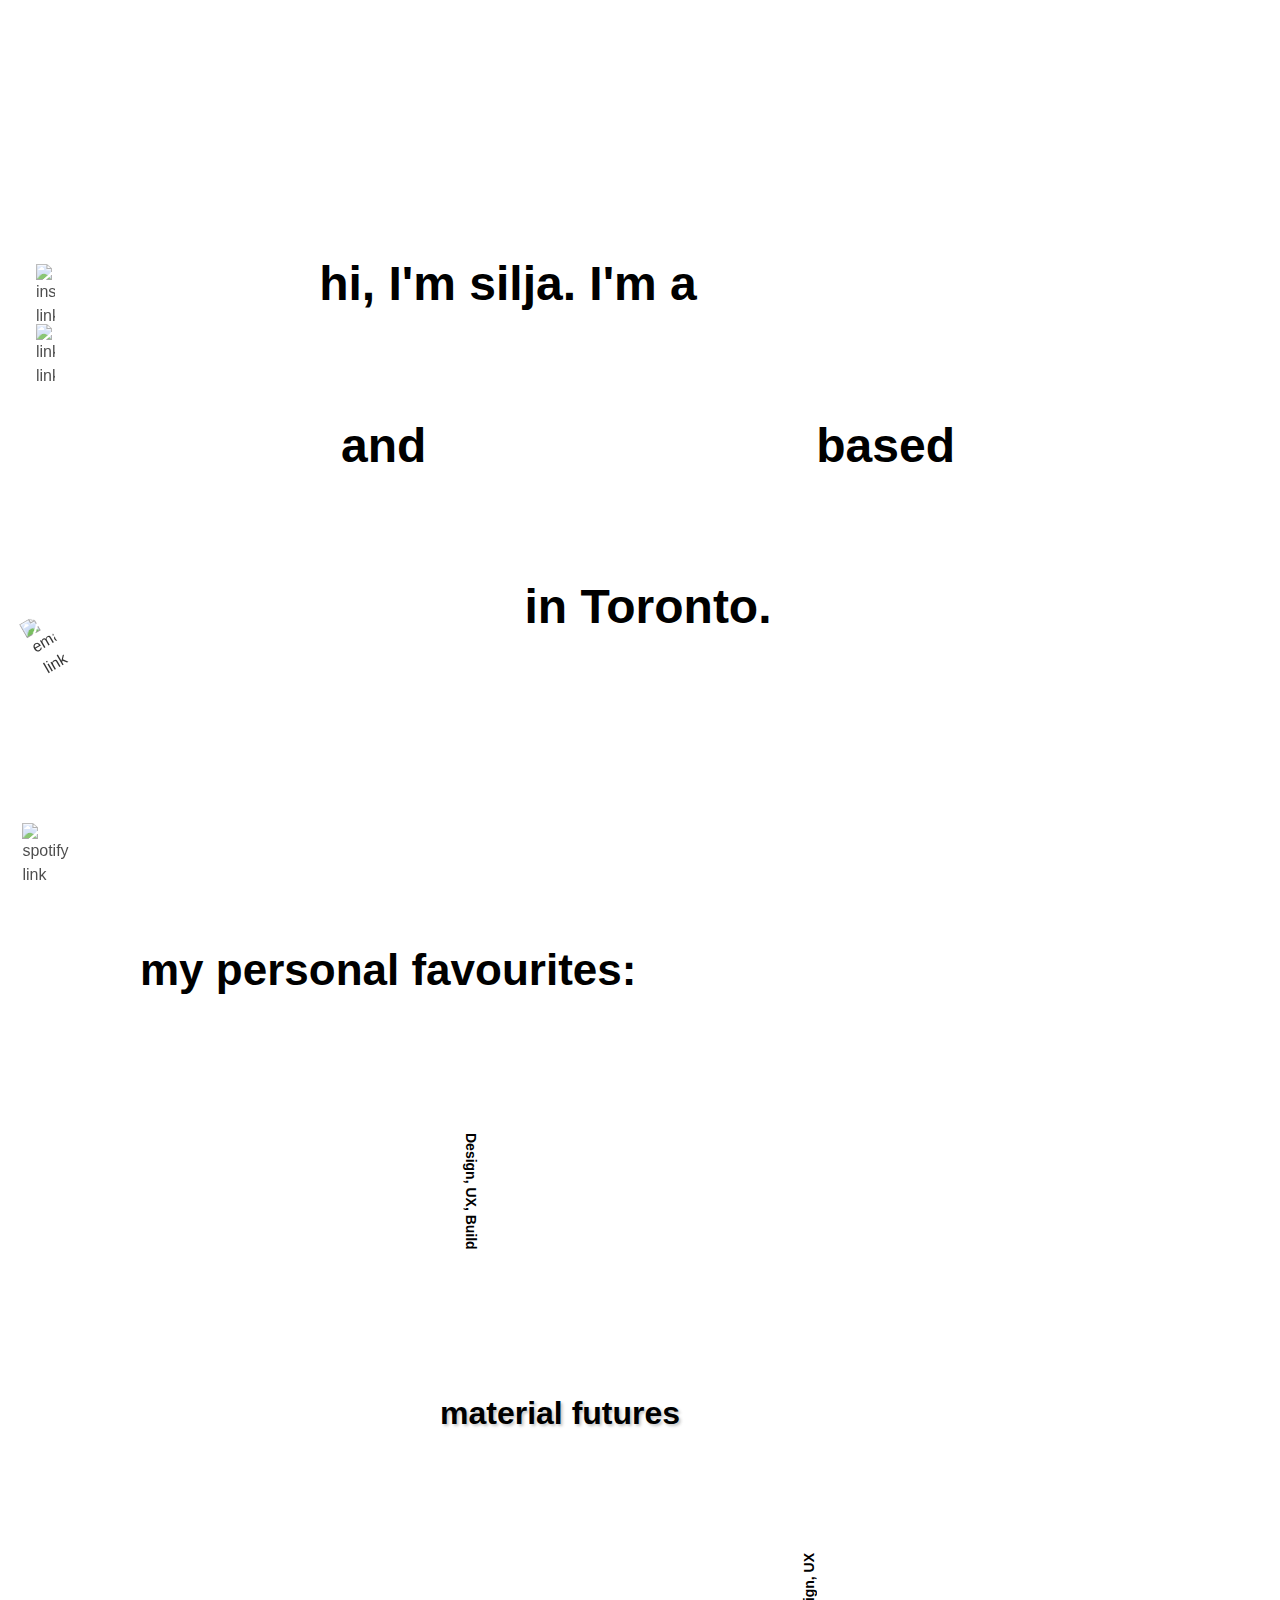
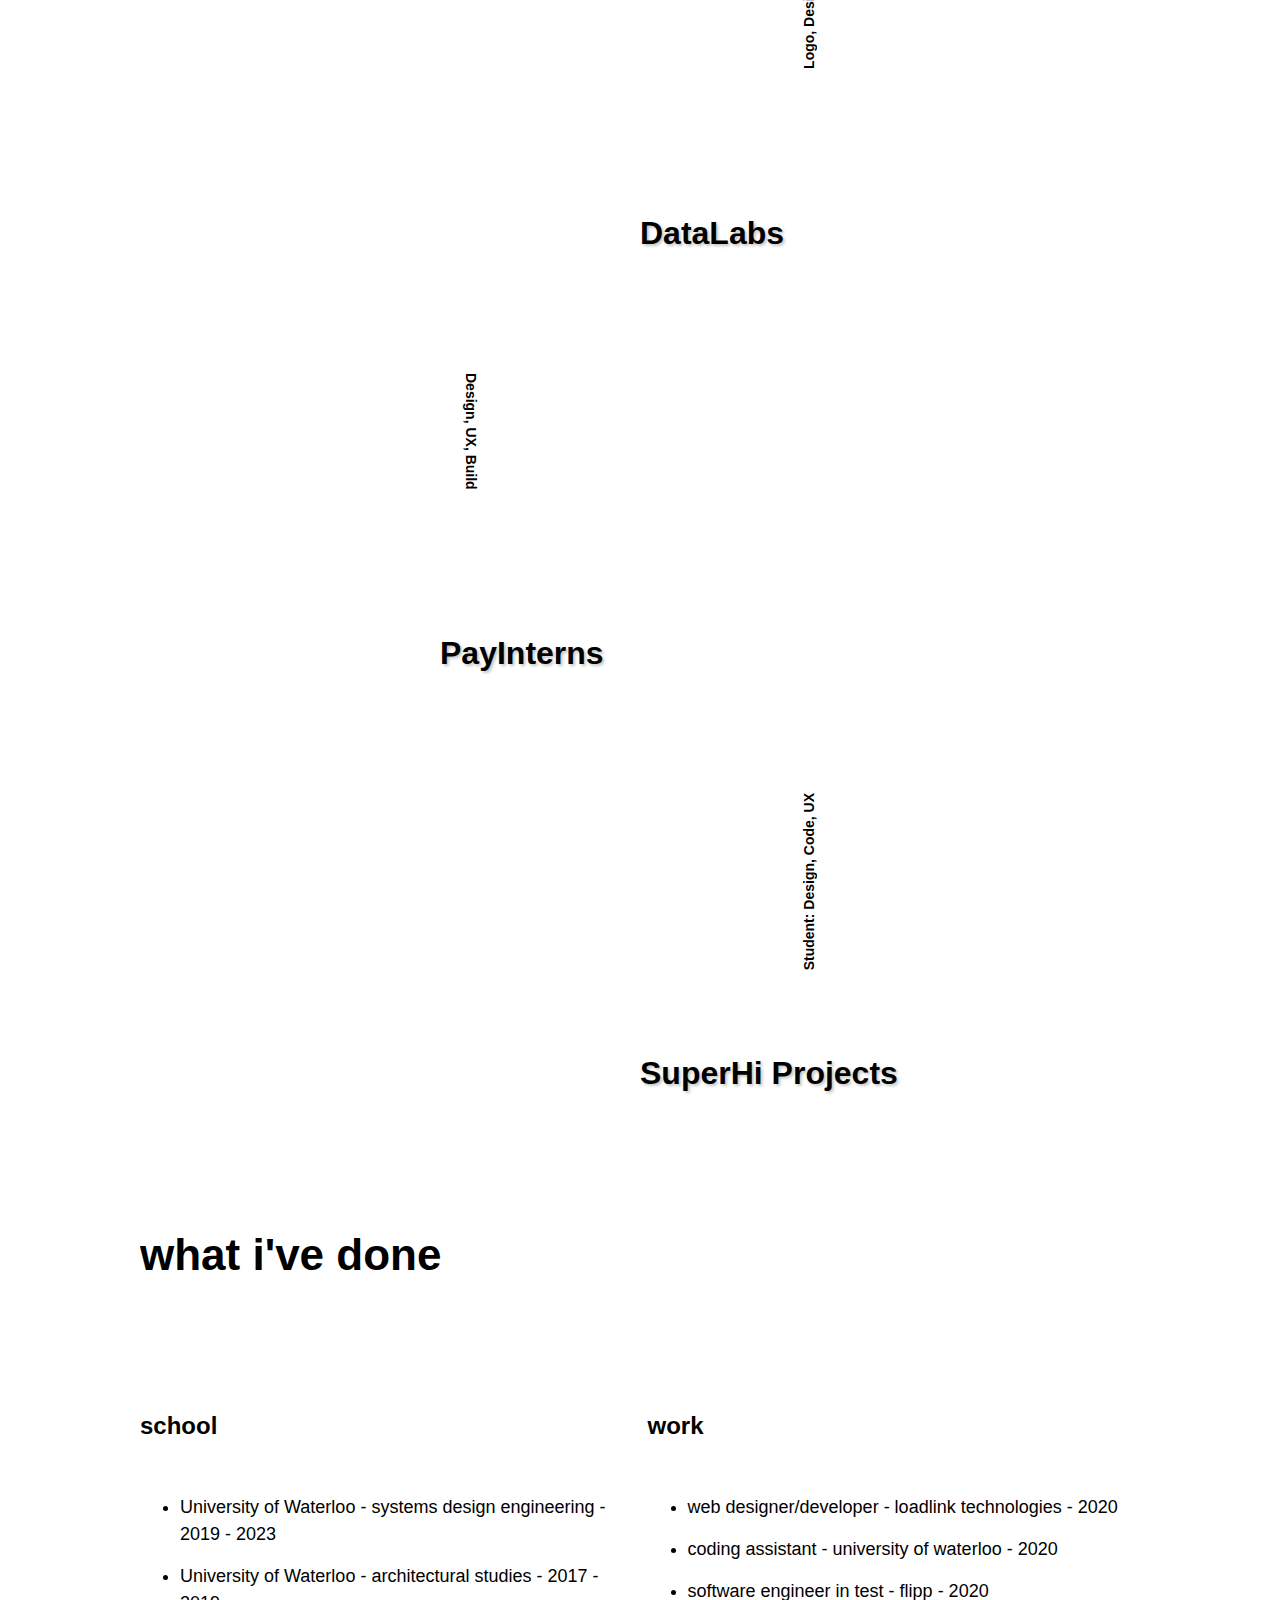
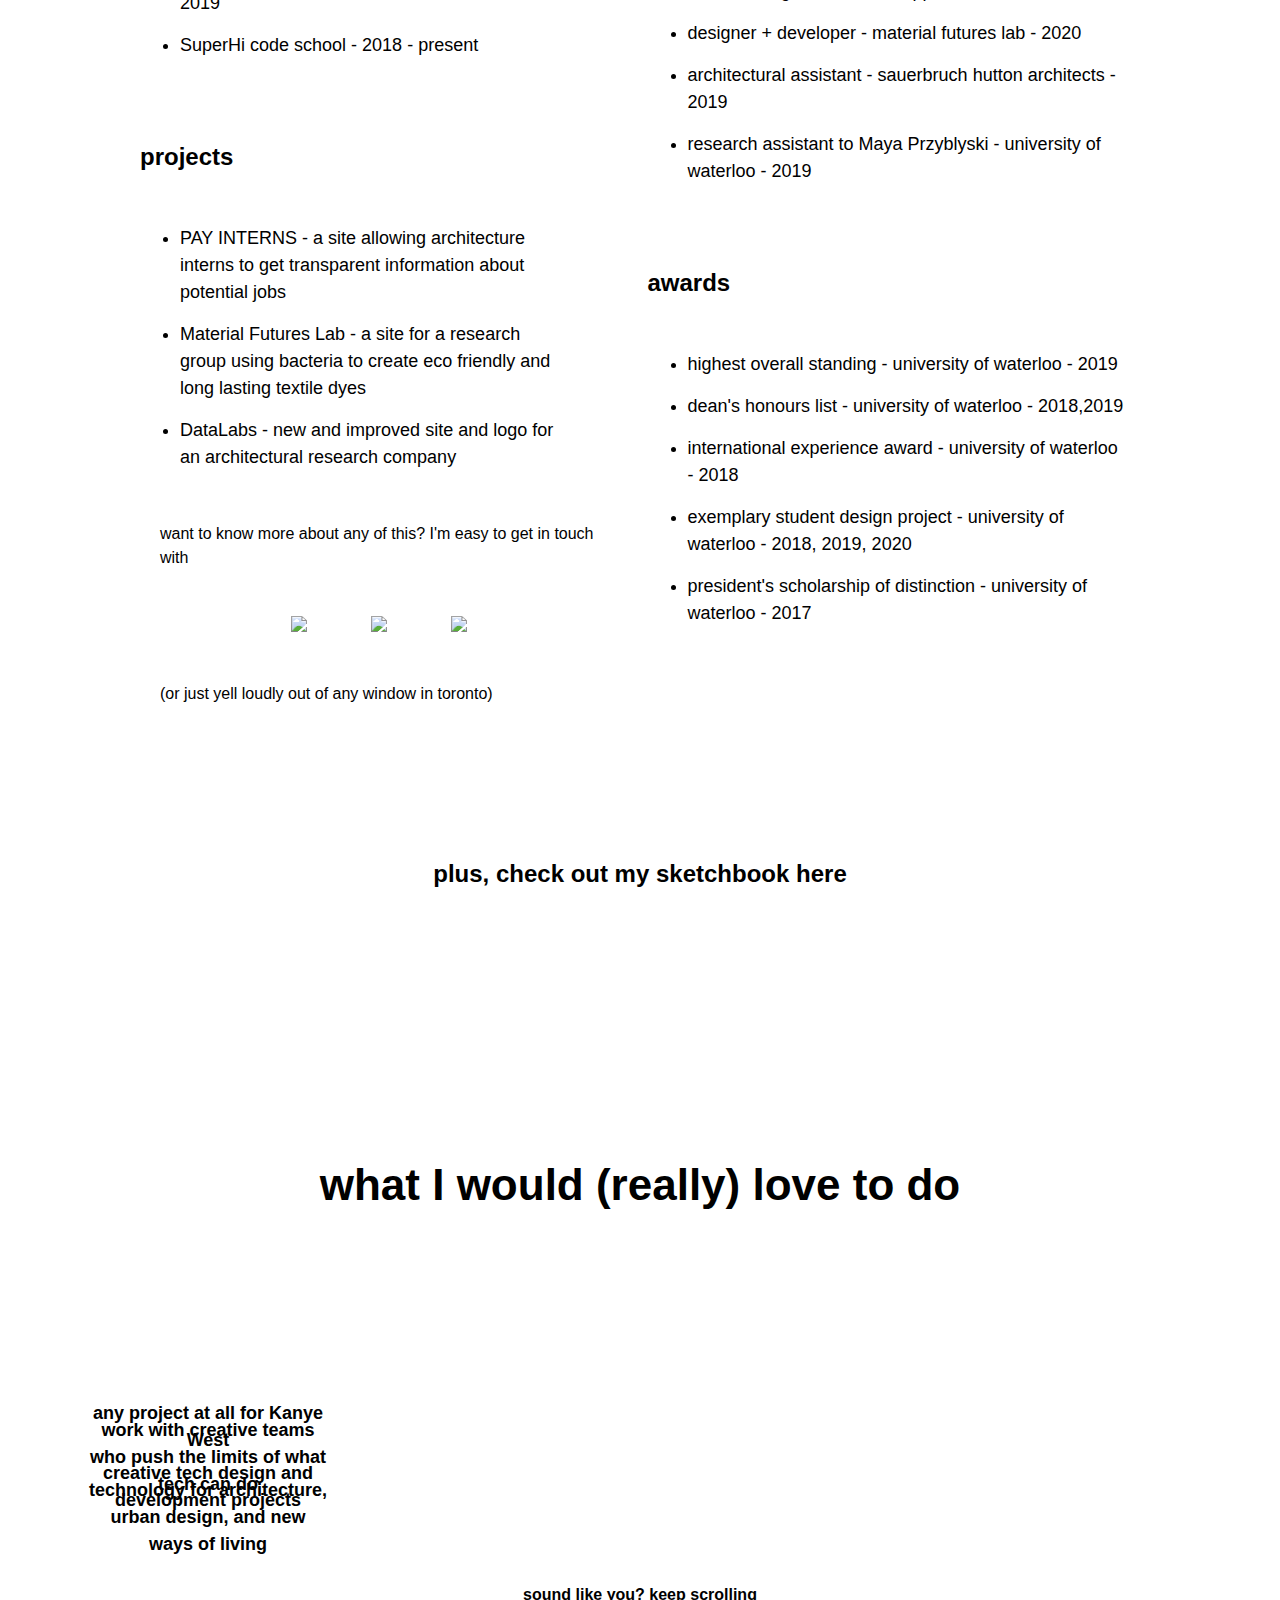
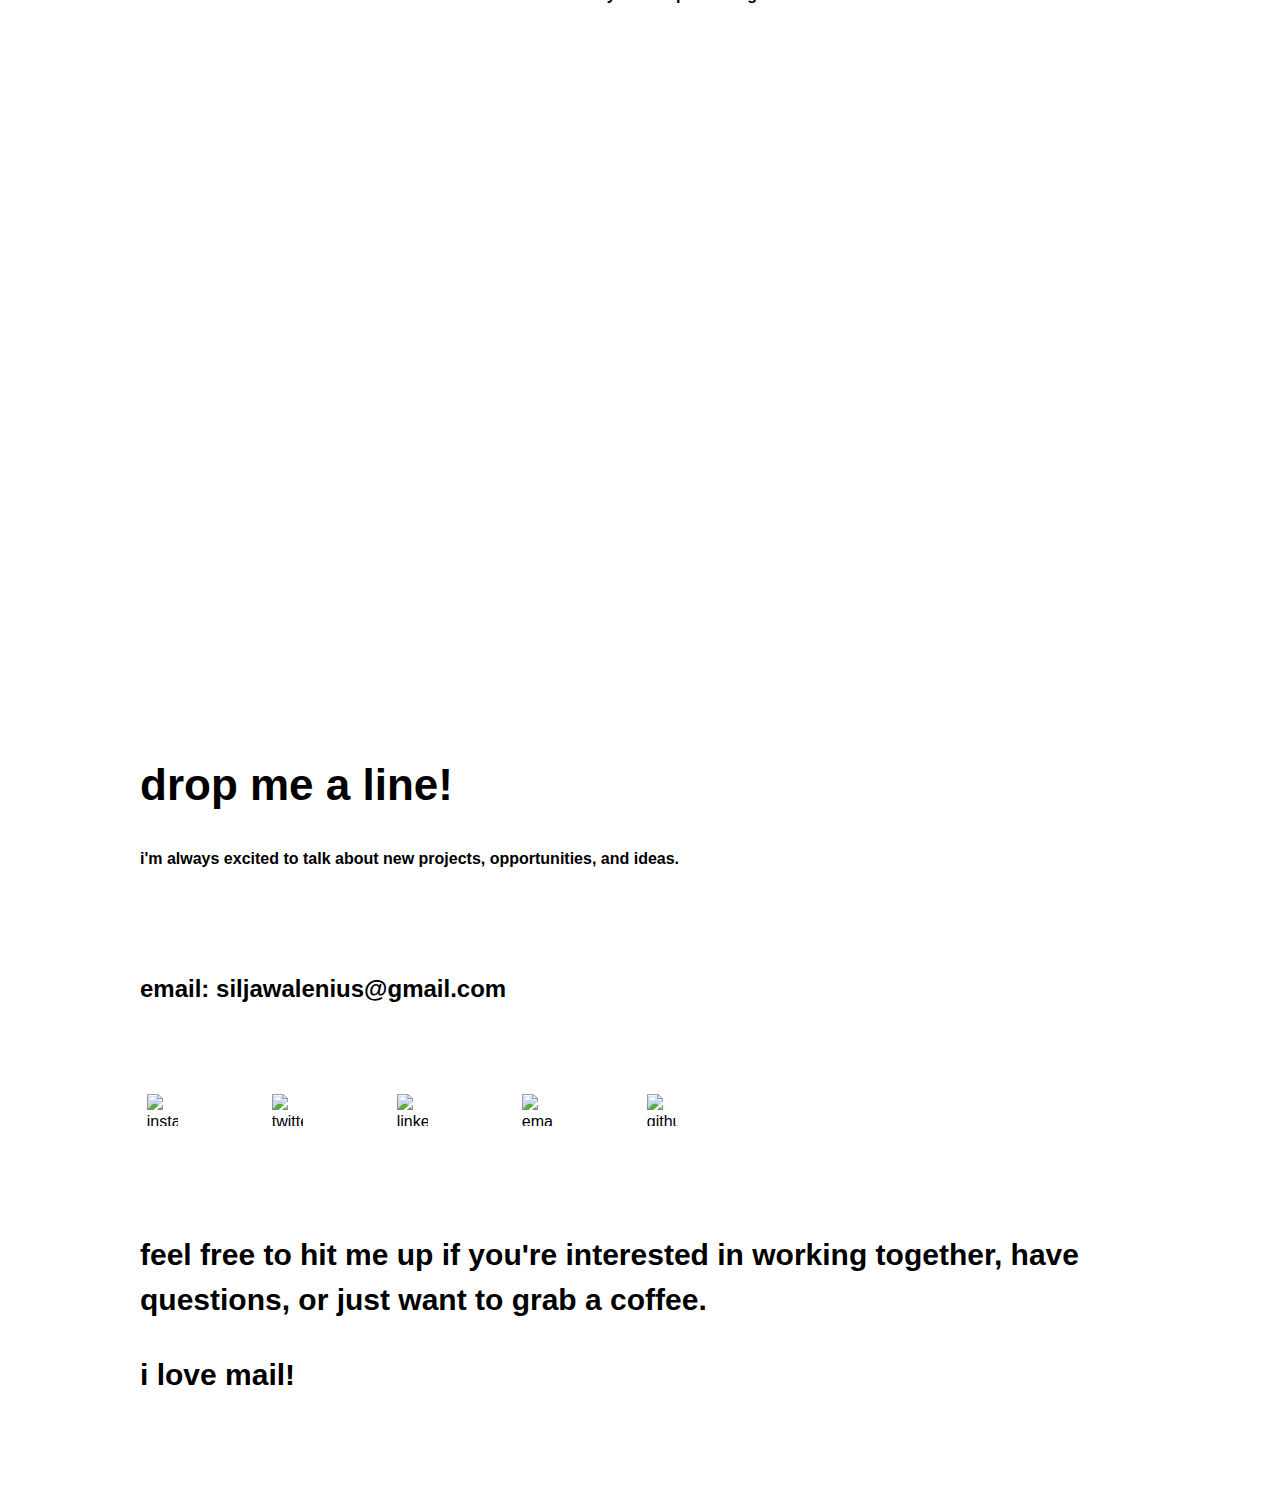
==== index.html @ 7057036c "Merge pull request #20 from siljawalenius/develop" ====
<!doctype html >
<html lang = "en">
	<head>
		<meta charset="utf-8">
		<meta name="generator" content="SuperHi">
		<meta http-equiv="X-UA-Compatible" content="IE=edge">
		<meta name="viewport" content="width=device-width, initial-scale=1">
		<title>Silja Walenius</title>
		<meta name="description" content="I'm a designer and coder based in Toronto. Come check out my work!">

		<link rel="shortcut icon" type="image/png" href="png/favicongreen48.png"/>
		<link rel="apple-touch-icon" type="image/png" href="png/favicon180.png">
		<link rel="manifest" href="/manifest.json">

		<meta property="og:title" content="Silja Walenius">
		<meta property="og:type" content="website">
		<meta property="og:description" content="I'm a designer and coder based in Toronto. Come check out my work!">
		<meta property="og:image" content="png/hiitsme.jpg">
		<meta property="og:url" content="http://www.siljawalenius.com">
		<meta property="og:image:type" content="image/png">
		<meta property="og:image:width" content="1920">
		<meta property="og:image:height" content="1008">
		
		<meta name="twitter:card" content="summary_large_image">
		<meta name="twitter:site" content="@siljaaaaaa">
		<meta name="twitter:title" content="Silja Walenius">
		<meta name="twitter:description" content = "Check it out ^^^">
		<meta name="twitter:creator" content= "@siljaaaaaa">
		<meta name="twitter:image"content="png/hiitsme.jpg">

		<link rel="stylesheet" href="/_base.css">
		<link rel="stylesheet" href="/style.css">
		<link rel="stylesheet" href="/variables.css">
	</head>
	<body class = "index" data-barba = "wrapper">
		<div class = "media-overlay">
			<span>Mobile view in progress! Check out the site on desktop instead :)</span>
		</div>

		
	<main data-barba = "container" data-barba-namespace="index">
		<div class = "sidebar">

	
			<a class = "linkedin icon" href = "https://www.linkedin.com/in/siljawalenius/" target = "_blank" rel="noopener">
				<div class = "img-bg">
					<img src = "glyphs/linkedin-w-2.png" alt = "linkedin link">
				</div>
			</a>
	
			<a class = "insta icon" href = "https://www.instagram.com/silcodes/" target = "_blank" rel="noopener">
				<div class = "img-bg">
					<img src = "glyphs/insta-white.png" alt = "instagram link">
				</div>
			</a>
	
			<div class = "mailbar">
				<span class = "line"></span>
				<a class = "mail icon" href = "mailto:siljawalenius@gmail.com" target = "_blank" rel="noopener">
					<div class = "img-bg">
						<img src = "glyphs/mail-icon.png" alt = "email link">
					</div>
				</a>
			</div>
	
			<a class = "record icon" href = "https://open.spotify.com/playlist/3n6B5YKFtW6vyWSDkZMgf0?si=fSyFN45PQ6y7Knq7kcDwwQ" target = "_blank" rel="noopener">
				<div class = "img-bg">
					<img src = "glyphs/record.png" alt = "spotify link">
				</div>
			</a>
	
		</div>

		
	
	<section class = "hero">
	
		<div class = "svg wave-small name-wave">
			<svg class = "wave wave-name">
				<path d = "" class = "small-wave"></path>
			</svg>
		</div>
	
		<span class = "pronounce">
			<p>you pronounce it like celia</p>
		</span>
	
		<div class = "hero-sentence">
			<div class = "line1 line">
				<h1 class = "herotext">hi, I'm <span class = "name">silja.</span> I'm a </h1> 
				<div class = "tag-arrow">
	
					<div class = "arrow uparrow short">
						<img class = "up arrow" src = "svg/uparrowpink.svg" alt = ""></img>
					</div>
	
					 <div class = "slot shortslot">
						<span class = "words shortword"></span>
					</div>
	
					<div class = "arrow downarrow short">
						<img class = "up arrow" src = "svg/uparrowpink.svg" alt = ""></img>
					</div>
	
				</div>
				<h1 class = "herotext mobile-only">and</h1>
			</div>
		
			<div class = "line2 line">
				<h1 class = "herotext desktop-only">and </h1> 
	
				<div class = "tag-arrow">
	
					<div class = "arrow uparrow long">
						<img class = "up arrow" src = "svg/uparrowyellow.svg" alt = ""></img>
					</div>
	
					<div class = "slot longslot">
						<span class = "words longword"></span>
					</div> 
	
					<div class = "arrow downarrow long">
						<img class = "up arrow" src = "svg/uparrowyellow.svg" alt = ""></img>
					</div>
	
				</div>
	
				<h1 class = "herotext desktop-only">based</h1>
			</div>
		
			<div class = "line3 line">

				<h1 class = "herotext"><span class= "mobile-only">based</span> in Toronto.</h1>
			</div>
	
		</div>
	
	</section>
	
	
	
			<div class = "container">
	
		
				<section class = "projects">
					<div class = "section-divider">
						<h1 class = "section-title">my personal favourites:</h1>
					</div>
	
	
					<div class = "project-container mflabs card-l">
						<div class = "tile-container">
							<div class = "tile-info">
								<a href = "materialfutures.html" class = "left pink" title = "material futures">
									<div class = "tile"></div>
								</a>
									<div class = "info rotate">Design, UX, Build</div>
							</div>
							
						</div>
						<div class = "project-title" data-parallax = "0.08">material futures</div>
					</div>
	
					<div class = "project-container datalabs card-r">
							<div class = "tile-container">
								<div class = "tile-info">
									<div class = "info rotate">Logo, Design, UX</div>
									<a href = "datalabs.html" class = "right yellow" title = "datalabs">
										<div class = "tile"></div>
									</a>
								</div>
							
							</div>
							<div class = "project-title" data-parallax = "0.1">DataLabs</div>
					</div>
	
					<div class = "project-container pay-interns card-l">
						<div class = "tile-container">
							<div class = "tile-info">
								<a href = "payinterns.html" class = "left green" title = "pay interns">
									<div class = "tile"></div>
								</a>
								<div class = "info rotate">Design, UX, Build</div>
							</div>
							
						</div>
						<div class = "project-title"data-parallax = "0.08">PayInterns</div>
					</div>
	
					<div class = "project-container superhi card-r">
						<div class = "tile-container">
							<div class = "tile-info">
								<div class = "info rotate">Student<span class = "mobile-invisible">: Design, Code, UX</span></div>
								<a href = "superhi.html" class = "right blue" title = "superhi">
									<div class = "tile"></div>
								</a>
							</div>
							
						</div>
						<div class = "project-title" data-parallax = "0.1">SuperHi Projects</div>
				</div>

				</section>
	
	
	
				<section class = "cv">
					<div class = "section-divider">
						<h1 class = "section-title">what i've done</h1>
						<div class = "svg">
							<svg class = "wave wave-cv">
								<path d = "" class = "big-wave"></path>
							</svg>
						</div>
					</div>
					
	
	
					<div class = "columns">
						<div class = "column">
							<div class = "cv-title">
								<h2>school</h2>
								<div class = "cv-line"></div>
							</div>
							<ul>
								<li>University of Waterloo - systems design engineering - 2019 - 2023</li>
								<li>University of Waterloo - architectural studies - 2017 - 2019</li>
								<li>SuperHi code school - 2018 - present</li>
							</ul>
							<div class = "cv-title projects">
								<h2>projects</h2>
								<div class = "cv-line"></div>
							</div>
							<ul class = "project-list">
								<li>PAY INTERNS - a site allowing architecture interns to get transparent information about potential jobs</li>
								<li>Material Futures Lab - a site for a research group using bacteria to create eco friendly and long lasting textile dyes</li>
								<li>DataLabs - new and improved site and logo for an architectural research company </li>
							</ul>
							<div class = "contact-text desktop-only">
								<p>want to know more about any of this? I'm easy to get in touch with</p>
								<div class = "cv-socials">
									<a class = "cv-social-icon" href = "mailto:siljawalenius@gmail.com">
										<img class = "socials-img" src = "glyphs/mail-icon.png" alt = "email link">
									</a>
									<a class = "cv-social-icon" href = "https://www.linkedin.com/in/siljawalenius/">
										<img class = "socials-img" src = "glyphs/linkedin-w-2.png" alt = "linkedin link">
									</a>
									<a class = "cv-social-icon" href = "https://www.instagram.com/siljawalenius/?hl=en">
										<img class = "socials-img" src = "glyphs/insta-white.png" alt = "instagram link">
									</a>
								</div>
								<p>(or just yell loudly out of any window in toronto) </p>
							</div>
						</div>
	
	
						<div class = "column">
							<div class = "cv-title">
								<h2>work</h2>
								<div class = "cv-line"></div>
							</div>
							<ul>
								<li>web designer/developer - loadlink technologies - 2020</li>
								<li>coding assistant - university of waterloo - 2020</li>
								<li>software engineer in test - flipp - 2020</li>
								<li>designer + developer - material futures lab - 2020</li>
								<li>architectural assistant - sauerbruch hutton architects - 2019</li>
								<li>research assistant to Maya Przyblyski - university of waterloo - 2019</li>
							</ul>
							<div class = "cv-title">
								<h2>awards</h2>
								<div class = "cv-line"></div>
							</div>
							<ul>
								<li>highest overall standing - university of waterloo - 2019</li>
								<li>dean's honours list - university of waterloo - 2018,2019</li>
								<li>international experience award - university of waterloo - 2018</li>
								<li>exemplary student design project - university of waterloo - 2018, 2019, 2020</li>
								<li>president's scholarship of distinction - university of waterloo - 2017 </li>
							</ul>
		
						</div>

						<div class = "contact-text mobile-only">
							<p>want to know more about any of this? I'm easy to get in touch with</p>
							<div class = "cv-socials">
								<a class = "cv-social-icon" href = "mailto:siljawalenius@gmail.com">
									<img class = "socials-img" src = "glyphs/mail-icon.png" alt = "email link">
								</a>
								<a class = "cv-social-icon" href = "https://www.linkedin.com/in/siljawalenius/">
									<img class = "socials-img" src = "glyphs/linkedin-w-2.png" alt = "linkedin link">
								</a>
								<a class = "cv-social-icon" href = "https://www.instagram.com/siljawalenius/?hl=en">
									<img class = "socials-img" src = "glyphs/insta-white.png" alt = "instagram link">
								</a>
							</div>
							<p>(or just yell loudly out of any window in toronto) </p>
						</div>
	
					</div>
	
					<a href = "sketchbook.html" class = "yellow">
						<div class = "sketchbook-button">
							<h2><span class ="mobile-invisible">plus, </span>check out my sketchbook<span class = "mobile-invisible"> here</span></h2>
						</div>
					</a>
				</section>
	
			</div>
	
				<section class = "cards">
	
					<div class = "section-divider">
						<h1 class = "section-title">what I would (really) love to do</h1>
					</div>
	
					<div class = "card-container">
	
						<div class = " goal-card card-1 draggable" >
							<span>any project at all for Kanye West</span>
						</div>
						<div class = " goal-card card-2 draggable">
							<span> work with creative teams who push the limits of what tech can do</span>
						</div>
						<div class = "goal-card card-3 draggable">
							<span>
								creative tech design and development projects
							</span>
	
						</div>
						<div class = "goal-card card-4 draggable">
							<span>technology for architecture, urban design, and new ways of living</span>
	
						</div>
	
						<div class = "under-text">
							<p>sound like you? keep scrolling</p>
						</div>
	
					</div>
	
				</section>
	
			
	
	
			<section class = "contact">
	
				<div class = "container">
					<div class = "svg svg-contact">
						<svg class = "wave wave-contact">
							<path d = "" class = "big-wave"></path>
						</svg>
					</div>
	
					<div class = "contact-main">
						<h1 class = "big">drop me a line!</h1>
						<p>i'm always excited to talk about new projects, opportunities, and ideas.</p>
					</div>
					<h2 class = "email-link">email: <a href="mailto:siljawalenius@gmail.com" target = "_blank" rel="noopener">siljawalenius@gmail.com </a> </h2>
	
	
					<div class = "socials">
					
						<a class = "social-icon" href = "https://www.instagram.com/siljawalenius/?hl=en" target = "_blank" rel="noopener">
							<img class = "socials-img" src ="glyphs/insta-white.png" alt = "instagram link">
						</a>
						<a class = "social-icon" href = "https://twitter.com/siljaaaaaa" target = "_blank" rel="noopener">
							<img class = "socials-img" src = "glyphs/tw-w-logo.png" alt = "twitter link">
						</a>
						<a class = "social-icon" href = "https://www.linkedin.com/in/siljawalenius" target = "_blank" rel="noopener">
							<img class = "socials-img" src = "glyphs/linkedin-w-2.png" alt = "linkedin link">
						</a>
						<a class = "social-icon" href = "mailto:siljawalenius@gmail.com"  target = "_blank" rel="noopener">
							<img class = "socials-img" src = "glyphs/mail-icon.png" alt = "email link">
						</a>
						<a class = "social-icon" href = "https://github.com/siljawalenius" target = "_blank" rel="noopener">
							<img class = "socials-img" src = "glyphs/github.png" alt = "github link">
						</a>
					</div>
				
					<div class = "end-line">
						<p>feel free to hit me up if you're interested in working together, have questions, or just want to grab a coffee.</p>
						<p>i love mail! </p>
					</div>
	
				</div>
	
			</section>

		</main>

		<script src = "p5.min.js"></script>
		<script src = "draggabilly.pkgd.min.js"></script>
		<script src = "app.js"></script>
		<script src = "content.js"></script>
		<script src = "svg.js"></script>
		<script src = "projectPages.js"></script>
		<script src = "contentful.js"></script>
		

		<script src="https://unpkg.com/@barba/core"></script>
        <script src = "barba-prefetch.js"></script>
        <script src = "gsap.js"></script>
        <script src = "transitionsBaby.js"></script>
	

	</body>



</html>
---- style.css ----
body {
	font-family: 'Muli', sans-serif;
	font-size: 16px;
	line-height: 1.5;
	
	background-color: #ffffff;
	color: var(--grey);
}

a{
	color:var(--grey);
	text-decoration:none;

}

h1 {
	font-size: 44px;
	font-weight: 600;
	white-space:nowrap;
}

h2{
	font-size:24px;
	font-weight:600;
	white-space: nowrap;
}
li{
	font-size:18px;
	margin-bottom: 15px;
}
ul{
	margin-bottom:60px;
}

canvas{
	z-index:-1;
	vertical-align:bottom;

	position:absolute;

	top:13%;
	left: 40%;

}











/* sidebar styles */


.sidebar{
    position:fixed;
	left: 20px;
	
	z-index:20;
}



.sidebar a.icon{
    position:fixed;
    width: 43px;
    height: 43px;
    border-radius:50%;

    display:flex;
    justify-content:center;
    align-items:center;

    padding:2px;

    transition: all 0.3s ease-in;

    border: solid 2px rgba(215, 215, 215, 0); 

    cursor: pointer;
    
}

.sidebar a.icon:hover{
    border: solid 1px rgba(215, 215, 215, 1);
    
}

.sidebar a.icon:hover .img-bg{
    opacity:1;
}

.img-bg{
    position:relative;
    width: 35px;
    height: 35px;
    border-radius:50%;
    

    display:flex;
    justify-content:center;
    align-items:center;

    background-color: var(--medgrey);
    opacity:0.7;

    transition: all 0.5s ease-in-out;
}



.sidebar a.record{
    position:fixed;
    left: 20px;
    bottom:20px;

    opacity:1;

}

.sidebar a.record .img-bg{
    background-color: transparent
}

.linkedin img, .insta img{
    max-width:55%;
}

.mail img, .back img{
    max-width:70%;
}


.sidebar a.insta{
    top:30%;
}

.sidebar a.linkedin{
    top:35%;
    margin-top:15px;
}

.sidebar div.mailbar{
    position:fixed; 

    top:50%;


    display:flex;
    flex-direction:column;
    align-items:center;
    justify-content: center;

    background-color: transparent;
}

.mailbar span.line{
    border-radius:none;
    height:150px;
    width:3px;

    position:relative;
    background-color: var(--medgrey);
    margin-bottom: 20px;
}

.mailbar a.mail{
    position:relative;
    padding:2px;
    transform:rotate(-30deg);
    /* border: solid 1px rgba(67, 66, 66, 0); */
    transition: all 0.5s ease-in-out
}

.mailbar a.mail:hover{
    transform:rotate(30deg);
    /* border: solid 1px rgba(67, 66, 66, 1); */
}

.mailbar a.mail .img-bg{
    opacity:0.8;
}

.sidebar .mailbar{
    top:65%
}
















/* INDEX STYLES */



section.hero{
	height:100vh;
	width:100vw;

	display:flex;
	align-items:center;
	justify-content:center;
	align-content: center;


}

.hero-sentence{
	display:flex;
	flex-direction:column;
	max-width:650px;
}

.line{
	width:100%;
	margin-bottom: 25px;

	display:flex;
	flex-direction:row;
	align-content: center;
	align-items:center;
	justify-content:center;
}

.line h1{
	font-size: 48px;
	font-weight:600;
	color: var(--grey);

	white-space: nowrap;

	text-align:center;
}

.mobile-only{
	display:none;
}

.desktop-only{
	display:block;
}

div.slot{
	position: relative;
	background-color:var(--lightgrey);
	width: 330px;
	height:52px;
	margin-left: 30px;
	margin-right:30px;

	font-size: 42px;
	font-weight:600;

	display:flex;
	flex-direction:column;
	justify-content: center;

	overflow-y:hidden; 

}

div.shortslot{
	margin-right:0;
	width: 250px;
}

span.words{
	font-size: 42px;
	font-weight:600;
	text-align:center;

	white-space: nowrap;

	width:100%;

	transition: transform 0.3s ease;

	color: var(--grey);

}

span.name{
	cursor:default;
}


div.arrow{
	width:40px;
	height:21px;
	display:block;
	margin-bottom: 15px;

	cursor:pointer;
}

div.downarrow img{
	transform:rotate(180deg);
	margin-bottom: 0;
	margin-top: 15px;
}

div.tag-arrow{
	display:flex;
	flex-direction:column;
	align-items:center;
	justify-content:center;
}


div.svg.wave-small{
	height:20px;
	width:120px;
	position:absolute;
	top:0;
	left:0;
	margin-left:0;
}


svg.wave.wave-name{
	width:123px;
	height:20px;
}

.wave-name path{
	stroke: var(--green);
	stroke-width:7px;
}


div.name-wave{
	top:380px;
	left:398.7px;
	width:103.25px;
}

.pronounce{
	color:var(--green);
	font-weight: 600;

	position:absolute;
	top:270px;
	left:357.43px;
	opacity:0;

	transition:all 0.3s ease;
	transform:translate(0,0);
}

.pronounce.visible{
	opacity:1;
	transform:translate(0, -10px);
}


/*CONTAINER STYLES*/



div.container{
	max-width: 1000px;
	padding:0 60px;
	margin:0 auto;
	overflow: hidden;
}

.about{
	position: relative;
	height:100vh;
	width:100%

}

.sentence{
	max-width: 30vw;
	font-size: 36px;
	position:relative;
	top: 40%;
	left:40%;

	text-align:center;

}

.projects div.info{
	font-size: 14px;
	font-weight:600;

}

.project-container{
	position:relative;
	margin-top: 100px;
}

div.card-l  .tile-container{
	display:flex;
	flex-direction:row;
	align-items:flex-start;
	justify-content: flex-start;
	text-align:right;
}

.tile-info{
	display:flex;
	flex-direction:row;
	align-items:flex-start;
	justify-content: flex-start;
	text-align:right;

	transition:all 0.3s ease;
}

.tile-container .tile-info:hover{
	transform: translateX(10px);
}

.card-r .tile-info:hover{
	transform: translateX(-10px);
}


div.card-r  .tile-container{
	display:flex;
	align-items:flex-start;
	justify-content: flex-end;
	flex-direction:row;
	text-align:right;
}






.card-r .rotate{
	writing-mode: vertical-rl;
	text-orientation:sideways;
	transform:rotate(180deg)
}

.card-l .rotate{
	writing-mode: vertical-rl;
	text-orientation:sideways;
}

.project-title{
	position: absolute;
	font-size: 32px;
	font-weight: 600;
	top:80%;
	left:30%;

	cursor: default;

	text-shadow: 2px 2px 3px rgb(67, 66, 66, 0.3);

	transition: all 0.3s; 
}


.card-r .project-title{
	top:80%;
	left:50%;
}

.project-container .tile-container .tile{
	width: 320px;
	height:320px; 
	background-color: var(--yellow);
}




.mflabs .tile-container .tile{
	background-color: var(--pink);
}
.pay-interns .tile-container .tile{
	background-color: var(--green);
}
.superhi .tile-container .tile{
	background-color: var(--blue);
}






.project-list{
	width:80%;
	margin-bottom:20px;
}

.section-divider{
	margin-bottom:70px;

	display: flex;
    flex-direction: row;
    align-items: center;
    overflow: hidden;
}


.cv{
	margin-top: 80px;
}

.cv-title{
	margin-bottom: 30px;

	display:flex;
	flex-direction:row;
	align-items:center;
	justify-content: flex-start;
	width:100%;
}
.cv-line{
	display:block;
	background-color:var(--grey);
	width:100%;
	height:3px;
	margin-left: 20px;
}


.columns{
	display:flex;
	flex-direction:row;
	align-items:flex-start;
	justify-content:space-between;
}

.column{
	width:50%;
}
.column:nth-child(1n){
	padding-right:15px;
}
.column:nth-child(2n){
	padding-left:15px;
}

.contact-text{
	color: var(--grey);
	padding: 15px;
	padding-left:20px;
	border: 2px solid var(--grey);
}

.cv-socials{
	display:flex;
	flex-direction:row;

	display:flex;
	align-items: center;
	justify-content: center;
	align-content: center;

	padding-top: 20px;
	padding-bottom:20px;
}

.cv-social-icon{
	height:40px;
	width:40px;
	background-color:var(--grey);
	border-radius:50%;

	margin-right: 40px;

	display:flex;
	align-items: center;
	justify-content: center;
	align-content: center;
}

.cv-social-icon:last-child{
	margin-right: 0;
}

.cv-social-icon .socials-img{
	max-width:50%;
	max-height:50%;
}


.sketchbook-button{
	border: 4px solid var(--yellow);
	padding: 50px 20px;
	display:flex;
	flex-direction:column;
	align-items:center;
	
	cursor:pointer;
	transition: all 0.5s ease-in-out;

	margin-top: 50px;
}
.sketchbook-button:hover{
	background-color:var(--yellow)
}


/* CARDS CSS */ 

.cards{
	padding-top: 160px;
	width:100%;
	height:100vh;
	position:relative;
}

.cards .section-divider{
	z-index:-1;
	margin-bottom:0
}

.cards .section-divider{
	justify-content:center;
}

.card-container{
	position:relative;
	overflow:hidden;

	height:90%;
	width:100%;
	top:0;
	left:50%;
	transform:translateX(-50%);

	/* THIS IS HERE TO ALLOW CARDS MORE MOVEMENT*/
	padding-bottom:5vh;
}

.goal-card{
	width:400px;
	height:300px;

	border-radius: 36px;
	background-color: var(--yellow);

	display:flex;
	align-items:center;
	justify-content:center;
	
	padding: 30px 0;

	position:absolute;
	top: 0;
	/*left:50%; */
	/*transform:translateX(-50%);*/


	color:var(--brown);

	cursor:pointer;
}

.goal-card span{
	text-align: center;
	max-width:60%;

	font-weight: 600;
	font-size:18px;
}

.card-1{
	z-index:2;
	top: 0px;
}

.card-2{
	background-color: var(--blue);

	top:30px;
	z-index:3;
}



.card-3{
	background-color:var(--pink);
	z-index:4;
	top:60px;
}

.card-4{
	background-color:var(--green);
	color:var(--brown);
	z-index:5;
	top:90px;
}

.under-text{
	position:absolute;
	top: 320px;
	font-weight:600; 
	text-align:center;

	width:100%
}









.contact{
	position: relative;
	overflow: hidden;
	/*margin-top: 5%; */
	margin-bottom:60px;
}

.contact-main{
	padding-top:300px;
	font-weight:600;
}
.email-link{
	margin-top: 100px;
}

.socials{
	display:flex;
	flex-direction:row;
	justify-content:flex-start;
	align-items:center;

	margin-top: 80px;
}

.social-icon{
	background-color:var(--grey);
	border-radius:20%;
	height: 45px;
	width:45px;

	margin-right:80px;

	display:flex;
	align-items: center;
	justify-content: center;
	align-content: center;
}

.socials-img{
	max-width:70%;
	max-height:70%;
}

.end-line{
	width:100%;
	
	font-size: 30px;
	font-weight: 600;

	margin-top:100px;
	margin-bottom:30px;

}



div.svg{
	margin-left:30px;
	width:100%;
	overflow: hidden;
}

svg.wave{
	width:800px;
	height:66px;
}

path{
	stroke: var(--pink);
	stroke-width:12px;
	stroke-linecap:round;
	fill:none;
}

div.svg-contact{
	position: absolute;
	width:100%;
	overflow: hidden;
	margin-left:0px;

	top: 5%;
}

svg.wave-contact{
	width:1600px;
}

.wave-contact path{
	stroke: var(--green);
}

























/* MEDIA OVERLAY AND WIPER*/


.media-overlay{
	display:none;
}


.wiper{
	position:fixed;
	top:0;
	left:0;
	background-color:var(--blue);
	width:100vw;
	height:100vh;

	z-index:900;

	display:flex;
	align-items:center;
	justify-content:center;

	transform:translate(-100%,0)

}







/* Project styles */


div.project-container{
    overflow: visible;
}


.project-hero{
    margin-top: 30px;
    max-height: 100vh;
    margin-bottom: 120px;
}
.project-page-header{
    display:flex;
    flex-direction:column;
    align-items: center;
    align-content: center;
    justify-content: center;
}

.project-container .section-divider{
    margin-bottom: 40px;
}



.project-page-header div.svg{
    margin-left:0;
    margin-top: 10px;
}

.project-page-header svg.wave{
    width:100%
}

.project-page-header.blue .svg .wave path{
    stroke: var(--blue);
}

.project-page-header.yellow .svg .wave path{
    stroke: var(--yellow);
}


.project-page-header.pink .svg .wave path{
    stroke: var(--pink);
}

.project-page-header.green .svg .wave path{
    stroke: var(--green);
}


.main-img{
    margin-top: 60px;

    position:relative;

    background-color: var(--blue);

    max-width:100%;
    max-height:60vh;

    overflow: hidden;
}




.main-img.yellow{
    background-color: var(--yellow);
}

.main-img.pink{
    background-color: var(--pink);
}

img.project-main {
    width:100%;

    position:relative;
    bottom:0;
    left:0;
}

.project-info{
    margin-bottom:150px;
    position: relative;
}


.courses-content, .project-info-cols{
    display:flex;
    flex-direction:row;
    align-items: stretch;
    justify-content:space-between;
}


.info-right{
    position: relative;
}

.info-left{
    overflow:visible;
}

.sticky-square{

    background-color:var(--lightgrey);
    padding: 20px 40px;

    display:block;
    position: sticky;
    position:-webkit-sticky;

    top: 30px;
}

.info-role{
    margin-top:30px;
}

.sticky-square .title{
    text-transform: uppercase;
    font-size: 14px;
    font-weight:600;
}

.sticky-square p{
    font-size:18px;
    margin-top:10px;
}

.sticky-square li{
    margin-bottom:5px;
}

.sticky-square ul{
    margin-bottom:0;
}

.info-left{
    width: 60%;

}

.info-goal{
    margin-top:50px;
}


.gallery{
    /* display:grid;
    grid-template-columns: 1fr 1fr 1fr;
    grid-template-rows: 1fr 1fr 1fr;
    gap: 20px 10px; */ 

    display:flex;
    flex-wrap:wrap;
    justify-content:space-around;

    margin-bottom:70px;
    
}

.gallery-site{
    max-height:260px;
    width:30%;
    background-color:var(--blue);
    margin-bottom:30px;
    margin-left:1.5%;
    margin-right:1.5%;
    
}

.gallery-site a{
    width: 100%;
    height: 100%;
}

.gallery-site img{
    width: 100%;
    height: 100%;
 }









.course-col{
    width:50%;
}

.course-title{
    white-space: nowrap;
}

.course-col:first-child{
    
    padding-right:70px;
}
.course-col:nth-child(2n){
    padding-left:60px;
}

.course-list li{
    margin-bottom:10px;
}

.full-img-text{
    margin-bottom: 70px;
}

.full-width-img{
    width:100%;
    max-height:60vh;

    margin-bottom: 50px;

    background-color:var(--yellow);
}

.half-img-text{
    margin-top: 30px;
    margin-bottom:30px;
}



.half-img-text .content{
    display:flex;
    flex-direction:row;
    align-items:flex-start;
    justify-content:space-between;

    width:100%;

}

.half-img-test.payinterns .content{
    align-items:center;
    justify-content:center;
}




.half-width-img{
    background-color:var(--yellow);
    margin-right:20px;

    width:40%;
}

.half-img-text.payinterns .half-width-img{
    background-color:transparent;
}


.half-width-img img{
    width:100%;
}



.half-width-text{
    padding-left:20px;
    padding-top:20px;

    width:50%
}

.full-img{

    height: 100vh;
    display:flex;
    justify-content:center;
    align-content:center;
    align-items:center;

    margin-bottom: 60px;
}

.full-img .img-frame{
    width:75vw;
    max-height:70vh;

    /* position:absolute; */

    background-color: var(--yellow)


}





.back-next{
    width:100%;
    margin-bottom: 50px;
    margin-top: 100px;
}

.back-next.both{
    display: flex;
    justify-content: space-between;
    align-items: center;
    align-content: center;
}




.back-next.right-only{
    display:flex;
    flex-direction: row;
    justify-content:flex-end;
    align-items:center;
    align-content:center;
}

.back-next .next{
    text-align:end;
}


.back-next .text-container{
    position: relative;
    width: 150px;
    overflow:hidden;
}

.back-next .next .text-container{
    text-align: end;
}

.text-container.datalabs{
    width: 160px;
}

.text-container.mflabs{
    width: 140px;
}

.text-container.payinterns{
    width: 170px;
}


.back-next  span{
    display:inline;
    font-size: 14px;
    text-transform: uppercase;

    letter-spacing: 1.5px;
    
}


.back-next .title{
    font-size: 24px;
    font-weight: 600;
    margin-bottom: 10px;
    text-transform: none;

    letter-spacing: normal;
}

.previous .arrow-container {
    width:150px;
    display:inline-block;
    position: absolute;
    top:7px;
    margin-left: 8px;
    padding-left: 2px;

    z-index: 4;
    background-color: #fff;

    transition: transform 0.3s ease;
}



.next .arrow-container{
    width:150px;
    display:inline-block;
    position: absolute;
    top:7px;
    left: -90%;

    z-index: 4;

    background-color: #fff;
    
    transition: transform 0.3s ease;
}

.previous .arrow-container.datalabs{
    left: 70%;
}


.next .arrow-container.datalabs{
    left:-70%;
}

.next .arrow-container.payinterns{
    left:-75%;
}

.next .arrow-container.superhi{
    left:-75%;
}

.next .arrow-container.mflabs{
    left: -78%;
}
.next .arrow-container.superhi{
    left: -75%;
}




footer.project-footer{
    position:relative;

    width:100vw;
    background-color: var(--lightgrey);
	

    display:flex;
    align-items:center;
    align-content:center;
    justify-content:center;

    z-index: 100;
}


.footer-container{
    width: 1000px;
    height:100%;
    padding: 40px 0;

    display:flex;
    flex-direction:row;
    justify-content: space-between;
    align-items:flex-end;
    align-content:center;
}



footer .email{
    display:flex;
    flex-direction: column;
    height:100%;
    justify-content: space-between;
}

.footer-intouch{
    font-size: 18px;
	font-weight:600;
	margin-bottom: 30px;
}

a.footer-mail{
    font-size: 32px;
    font-weight:600;
}

.footer-socials{
    padding-bottom:0;
}














/* SKETCHBOOK STYLES */

div.sketchbook-container{
	margin-top: 30px;
}

div.page{
    background-color: var(--yellow);
    width:100%;
    margin-bottom:100px;

    display:flex;
    justify-content:center;
    align-content:center;
    align-items:center;

}

.page img{
    width:100%;
    height:100%;
}


@media (max-width:1200px){
	.full-img{
		height:fit-content;
		max-height: 100vh;
    	min-height: 40vh;
    	margin-top: 60px;
	}

	.footer-container {
		padding: 40px 40px;
		max-width:100vw;
	}


}

@media(max-width: 600px){
    .media-overlay{
        display:none;
        justify-content:center;
        align-items: center;


        width:100%;
        height:100%;
        position:fixed;

        padding-left: 50px;
        padding-right:50px;

        top:0;
        left:0;

        z-index: 400;

        background-color: var(--green);

    }

    .media-overlay span{
        font-size: 32px;
        color: #fff;
        font-weight:600;
        text-align: center;
	}

	.mobile-invisible{
		display:none;
	}

	h1{
		font-size:24px;
	}

	li{
		font-size:16px;
	}

	ul{
		margin-bottom:40px;
	}

	h2{
		font-size:20px;
	}

	path{
		stroke-width: 8px;
	}

	div.container{
		padding:0 50px;
	}

	.sidebar, .sidebar a.record{
		left:9px;
	}

	.sidebar a.icon{
		width: 29px;
		height:29px;
	}

	.img-bg{
		width:100%;
		height:100%;
	}

	.pronounce{
		font-size: 12px;
	}
    
	.hero-sentence{
		max-width:200px;
		
	}

	.line{
		flex-direction:column;
		margin-bottom:0;
	}
	
	.line h1{
		font-size:24px;
	}

	.line1 .herotext{
		margin-bottom:20px
	}

	.line3{
		flex-direction:row;
		margin-top:30;
	}

	.mobile-only {
		display:block;
	}

	span.mobile-only{
		display:inline-block;
	}

	.desktop-only{
		display:none;
	}

	div.svg.wave-small{
		height: 6px;
	}

	.wave-name path{
		stroke-width: 3px;
	}


	div.arrow{
		width: 35px;
		height:20px;
	}

	div.slot{
		height: 32px;
		width:195px;
		margin:0;

	}

	div.shortslot{
		width:125px;
	}


	span.words{
		font-size:24px;
	}

	/* PROJECTS SECTION */
	.section-divider{
		margin-bottom: 54px;
	}

	.project-container .tile-container .tile{
		width:184px;
		height:170px;
	}
	.project-title{
		font-size:24px;
		white-space: nowrap;
		left:35%;
		text-shadow:none;
	}

	.card-r .project-title {
		top: 80%;
		left: 15%;
	}

	.projects div.info{
		display:none;
	}





	/* RESUME STYLES */ 

	.cv .section-divider {
		margin-bottom:  60px;
		flex-direction: column;
	}

	.cv div.svg{
		position:absolute;
		width: 100%;
		margin-left: 0;

	}

	.cv div.svg svg.wave {
		width: 100%;
		position:relative;
		left: -5px;
		margin-top: 30px;
	}

	.columns{
		flex-direction:column;
	}

	.column{
		width:100%;
	}

	.column:nth-child(2n) {
		padding-left: 0px;
	}
	

	.cv-title.projects{
		display:none;
	}

	ul.project-list{
		display:none;
	}
	
	.contact-text{
		font-size:14px;
		text-align:center;
		padding: 7px;
		padding-left:7px;
	}

	.cv-socials{
		padding-top: 12px;
		padding-bottom:12px;
	}
	.cv-social-icon{
		height:32px;
		width:32px;
	}
	.cv-social-icon .socials-img {
		max-width: 55%;
		max-height: 55%;
		padding:0;
	}

	.sketchbook-button{
		padding:20px 10px;
		border: 2px solid var(--yellow);
	}
	.sketchbook-button h2{
		font-size:18px;
	}


	/* CARDS */ 

	.cards{
		height: 90vh;
		padding-top: 50px;
	}

	.card-container{
		top: -60px;
		height: 100%;
	}

	.cards .section-title{
		font-size: 22px;
		white-space: normal;
		text-align: center;
		margin-left: 10%;
		margin-right: 10%;
	}

	.goal-card{
		width: 230px;
    	height: 175px;
    	border-radius: 25px;
	}

	.goal-card span{
		font-size:16px;
	}



	/* LAST SECTION */

	
	div.svg-contact {
		width: 110%;
		left: -5px;
	}

	.contact-main{
		padding-top:120px;
	}

	.contact-main h1{
		margin-bottom: 50px;
	}

	.social-icon{
		margin-right: 22px;
		width: 30px;
		height: 30px;
	}

	.email-link{
		margin-top:40px;
	}

	.end-line{
		font-size: 20px;
		margin-top:40px;
		margin-bottom:0;
	}

	.socials-img{
		max-width:30px;
		max-height:30px;
		padding:5px;
	}
	.contact canvas{
		top: 20%;
    	left: 30%;
	}

	/* PROJECT PAGES */

	.project-hero{
		margin-bottom: 60px;
	}

	.project-hero .main-img{
		margin-top: 30px;
	}

	.info-left{
		width: 100%;
	}
	.info-right{
		display:none;
	}

	.project-info{
		margin-bottom: 30px;
	}


	.half-img-text .content{ 
		flex-direction:column;
	}
	.half-width-img{
		width: 100%;
	}

	.half-width-text{
		width:100%;
	}

	.full-img{
		margin-top: 30px;
		min-height:  10vh;
	}

	.gallery{
		margin-bottom: 30px;
	}

	.back-next span{
		font-size: 12px;
	}

	.back-next .title{
		font-size: 18px;
	}

	.previous .arrow-container, .next .arrow-container{
		display:none;
	}

	.back-next{
		margin-top: 50px;
	}

	.footer-container{
		flex-direction: column;
		width: 100%;
		align-items: flex-start;
	}

	.footer-intouch{
		font-size: 14px;
	}

	a.footer-mail{
		font-size: 20px;
	}

	.project-footer .cv-socials{ 
		justify-content: flex-start;
		padding-top : 30px;
	}

	.courses-content{
		flex-direction: column;
	}

	.course-col{
		width: 100%
	}

	.course-col:nth-child(2n){
		padding-left: 0;
	}
	.course-col:first-child {
		padding-right: 0px;
	}

	.course-col .course-title h2{
		font-size:16px;
	}



	/* SKETCHBOOK STYLES */

	div.page{
		margin-bottom: 40px;
	}

}


@media (max-width: 369px){
	h1{
		font-size: 20px;
    	white-space: normal;
    	text-align: left;
	}
	.project-title{
		font-size: 18px;
	}
	.project-container .tile-container .tile {
		width: 144px;
		height: 135px;
	}
	li {
		font-size: 14px;
	}
	.cv-socials {
		padding-left: 2px;
		padding-right: 4px;
	}

	.sketchbook-button h2 {
		font-size: 14px;
	}

	.end-line{
		font-size: 16px;
	}

	.contact-main h1 {
		text-align: left;
		margin-bottom: 20px;
	}

	h2.email-link, .contact-main p{
		font-size: 14px;
	}

	.contact{
		margin-bottom: 30px;
	}




	/* project styles */

	p.info-text{
		font-size: 14px;
	}

	.back-next span {
		font-size: 10px;
	}

	.back-next .text-container, .text-container.text-container.datalabs{
		width: 90px;
	}

	.back-next .previous span{
		display: inline-block;
		max-width: 60px;
	}


	.projects .section-divider {
		margin-bottom: 0px;
	}

	.projects .project-container.mflabs{
		margin-top: 70px;
	}

	/* goal cards */

	.goal-card{
		width: 170px;
    	height: 145px;
	}
	.goal-card span {
		font-size: 14px;
	}

	.under-text{
		top: 250px;
		left: 50%;
		font-size: 14px;
		max-width: 150px;

		transform: translateX(-50%);

	}


}
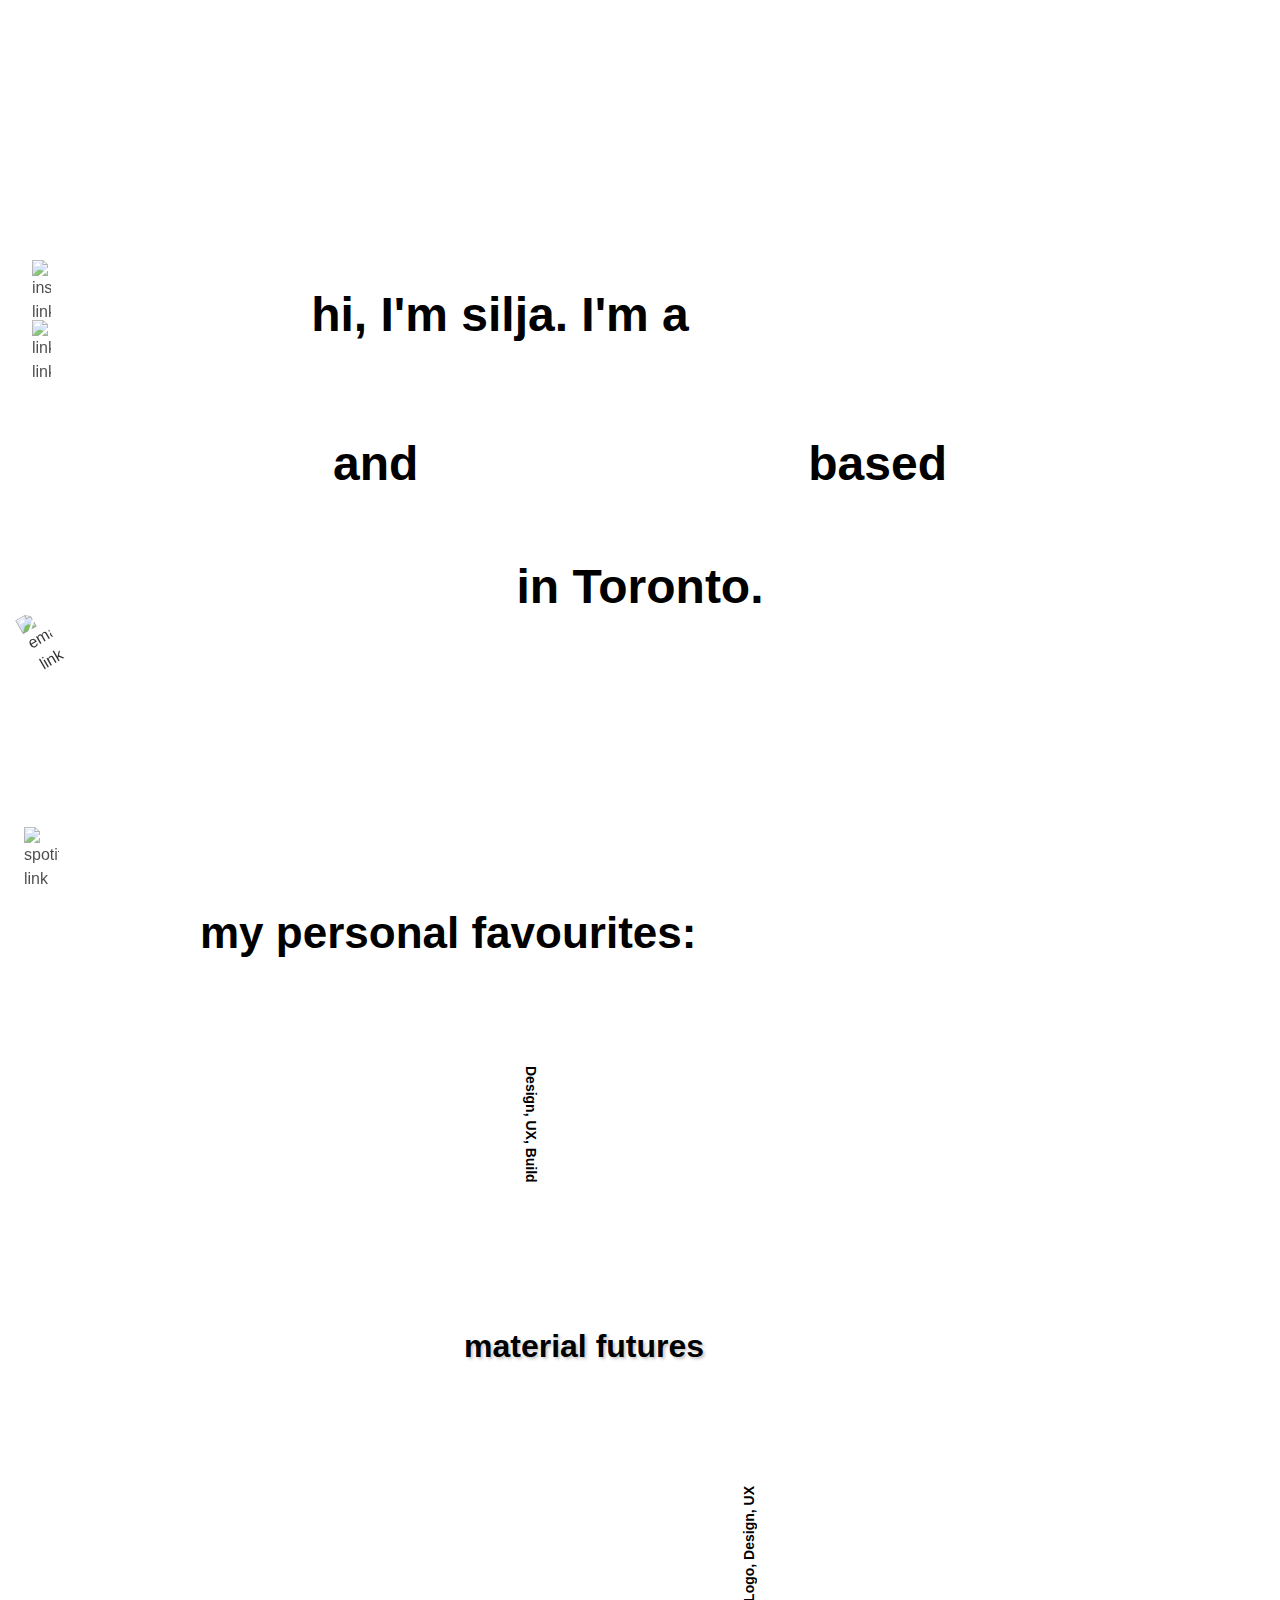
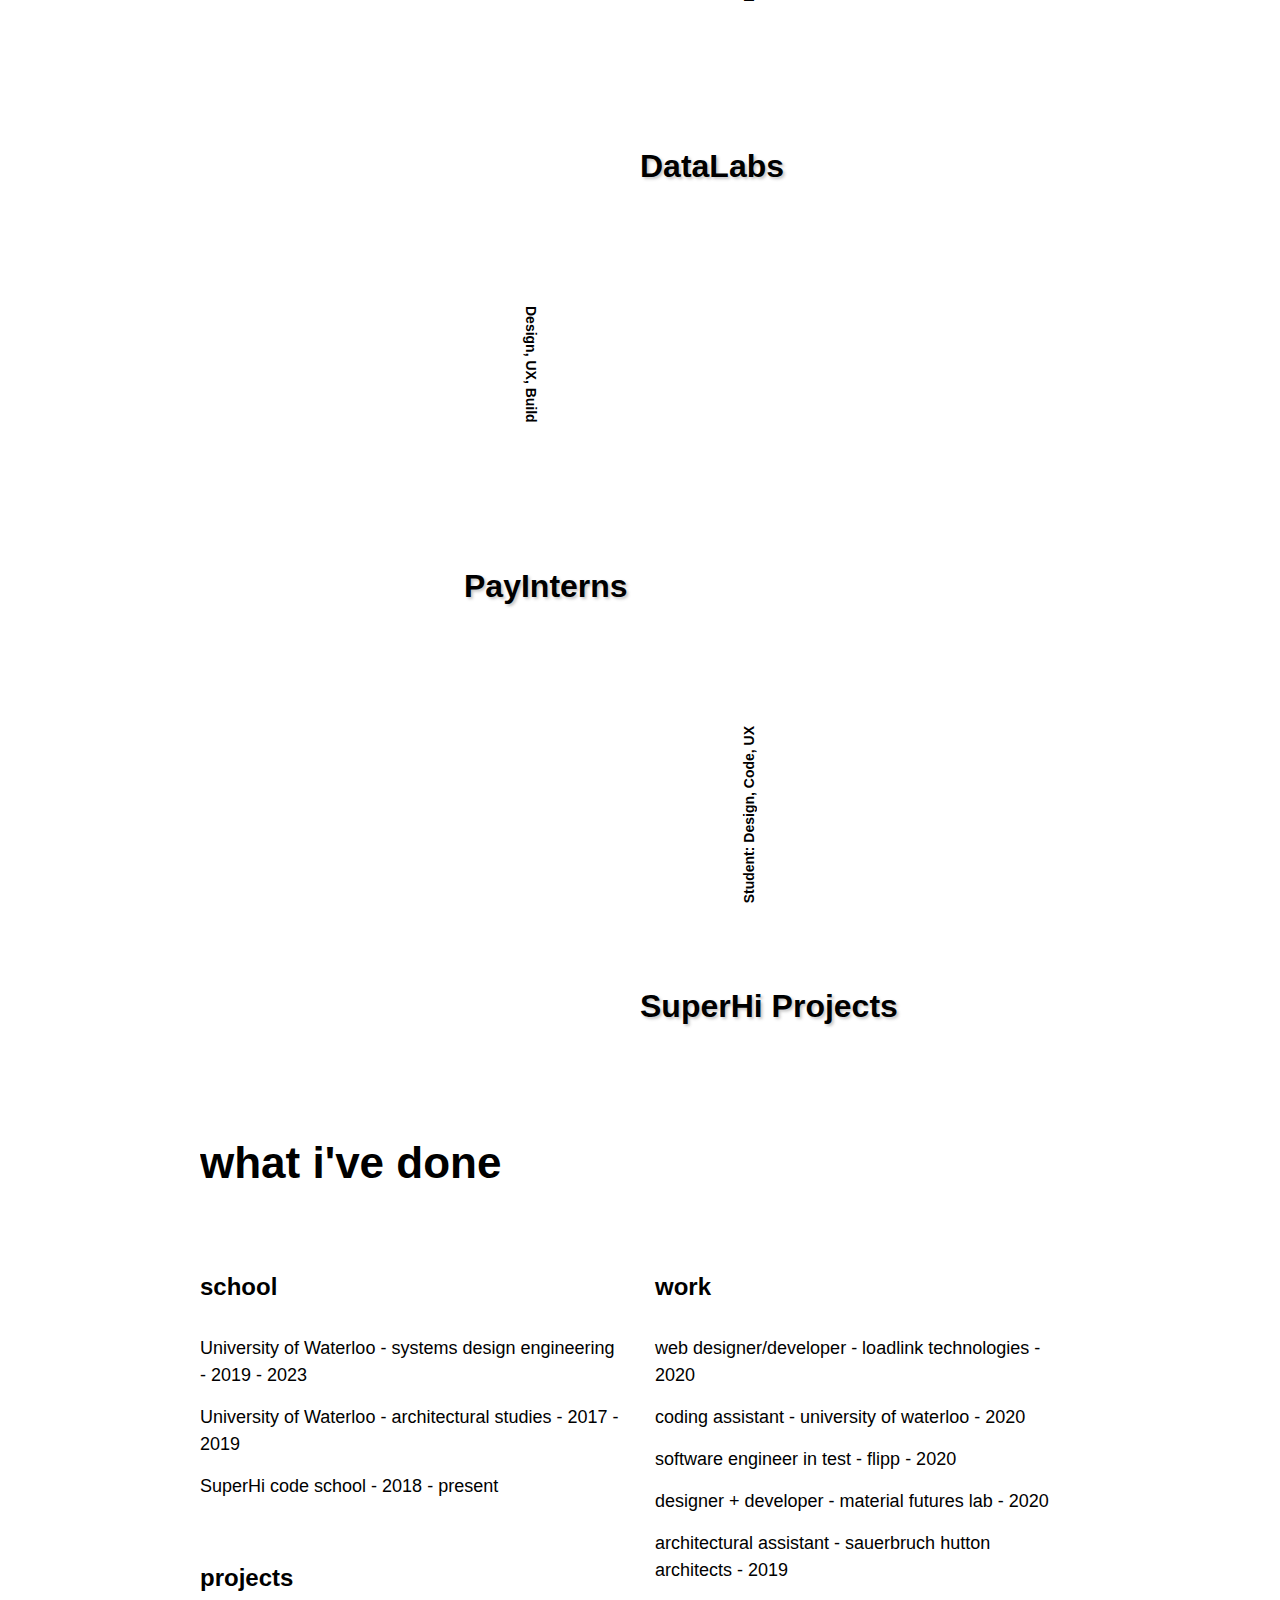
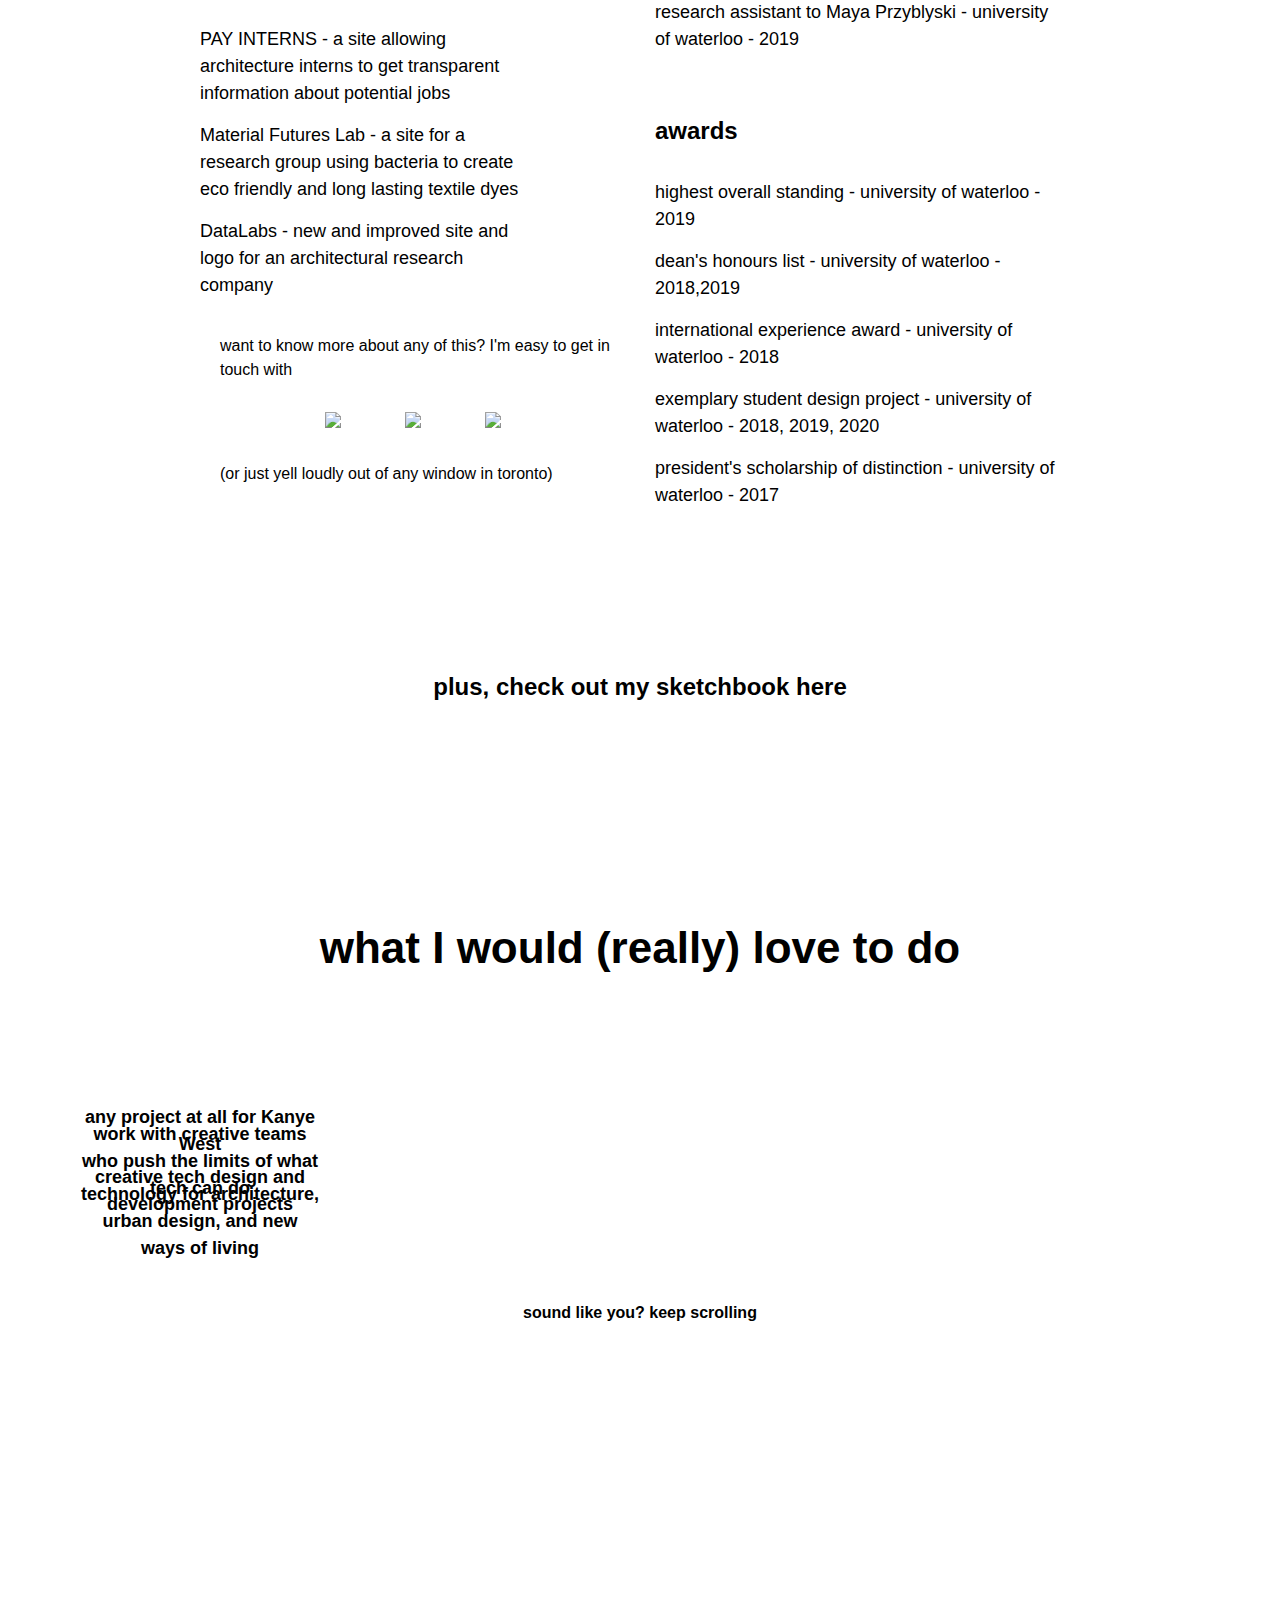
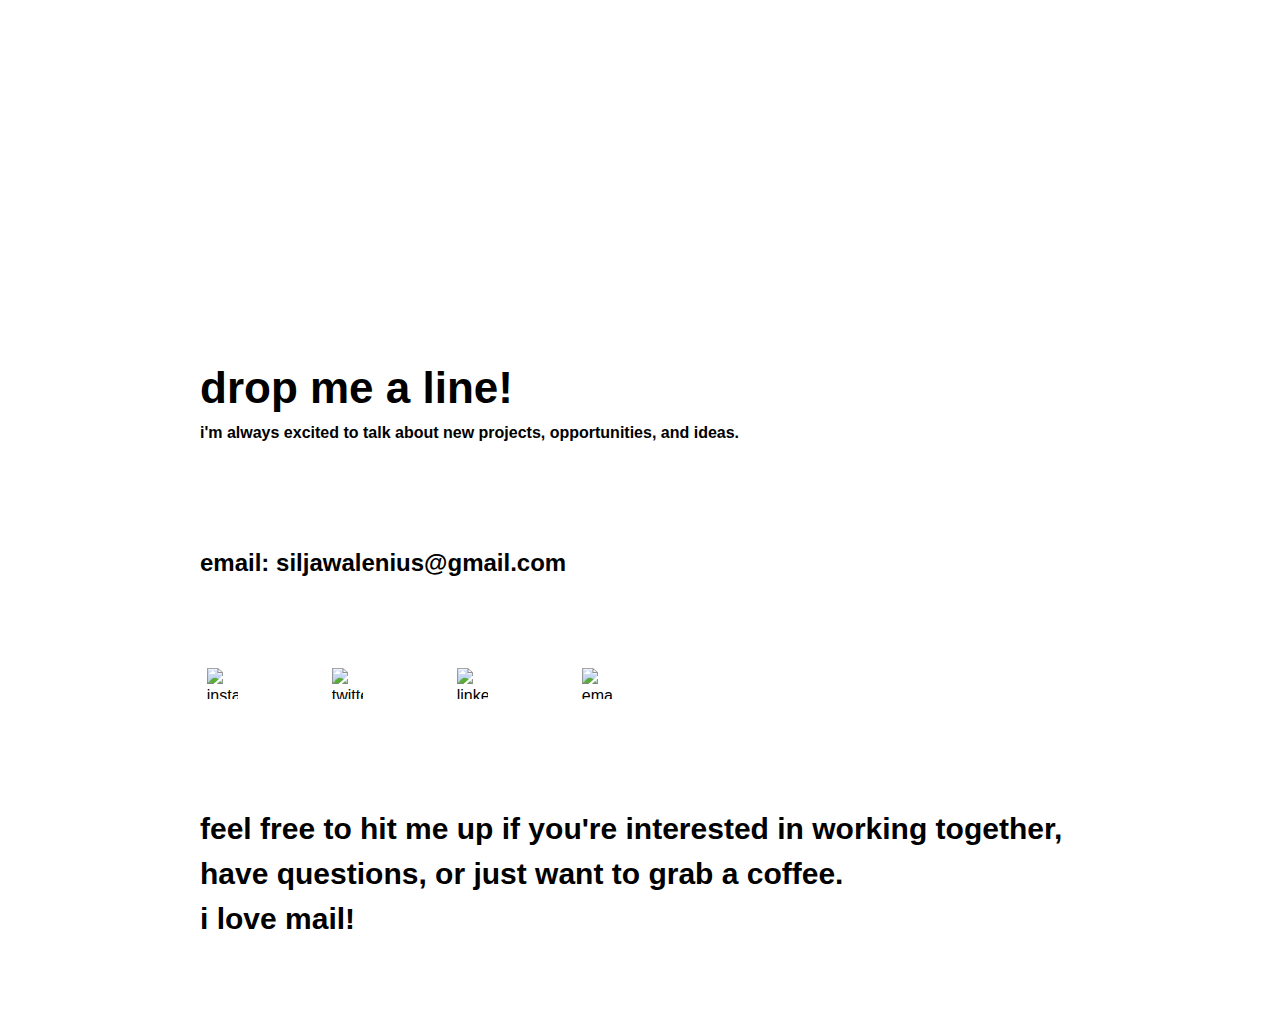
==== commit 8fbe8cd9: "big file cleanup" ====
--- a/index.html
+++ b/index.html
@@ -27,15 +27,13 @@
 		<meta name="twitter:description" content = "Check it out ^^^">
 		<meta name="twitter:creator" content= "@siljaaaaaa">
 		<meta name="twitter:image"content="png/hiitsme.jpg">
-
-		<link rel="stylesheet" href="/_base.css">
+<!-- 
+		<link rel="stylesheet" href="/_base.css"> -->
 		<link rel="stylesheet" href="/style.css">
 		<link rel="stylesheet" href="/variables.css">
 	</head>
 	<body class = "index" data-barba = "wrapper">
-		<div class = "media-overlay">
-			<span>Mobile view in progress! Check out the site on desktop instead :)</span>
-		</div>
+		
 
 		
 	<main data-barba = "container" data-barba-namespace="index">
@@ -169,6 +167,7 @@
 										<div class = "tile"></div>
 									</a>
 								</div>
+								
 							
 							</div>
 							<div class = "project-title" data-parallax = "0.1">DataLabs</div>
@@ -390,19 +389,19 @@
 
 		</main>
 
-		<script src = "p5.min.js"></script>
-		<script src = "draggabilly.pkgd.min.js"></script>
-		<script src = "app.js"></script>
-		<script src = "content.js"></script>
-		<script src = "svg.js"></script>
-		<script src = "projectPages.js"></script>
-		<script src = "contentful.js"></script>
+		<script src = "js/p5.min.js"></script>
+		<script src = "js/draggabilly.pkgd.min.js"></script>
+		<script src = "js/app.js"></script>
+		<script src = "js/content.js"></script>
+		<script src = "js/svg.js"></script>
+		<script src = "js/projectPages.js"></script>
+		<script src = "js/contentful.js"></script>
 		
 
 		<script src="https://unpkg.com/@barba/core"></script>
-        <script src = "barba-prefetch.js"></script>
-        <script src = "gsap.js"></script>
-        <script src = "transitionsBaby.js"></script>
+        <script src = "js/barba-prefetch.js"></script>
+        <script src = "js/gsap.js"></script>
+        <script src = "js/transitionsBaby.js"></script>
 	
 
 	</body>
--- a/style.css
+++ b/style.css
@@ -1,3 +1,66 @@
+
+html, body, div, span, applet, object, iframe,
+h1, h2, h3, h4, h5, h6, p, blockquote, pre,
+a, abbr, acronym, address, big, cite, code,
+del, dfn, em, img, ins, kbd, q, s, samp,
+small, strike, strong, sub, sup, tt, var,
+b, u, i, center,
+dl, dt, dd, ol, ul, li,
+fieldset, form, label, legend,
+table, caption, tbody, tfoot, thead, tr, th, td,
+article, aside, canvas, details, embed,
+figure, figcaption, footer, header, hgroup,
+menu, nav, output, ruby, section, summary,
+time, mark, audio, video {
+  margin: 0;
+  padding: 0;
+  border: 0;
+  font-size: 100%;
+  font: inherit;
+  vertical-align: baseline;
+}
+
+article, aside, details, figcaption, figure,
+footer, header, hgroup, menu, nav, section {
+  display: block;
+}
+body {
+  line-height: 1;
+}
+ol, ul {
+  list-style: none;
+}
+blockquote, q {
+  quotes: none;
+}
+blockquote:before, blockquote:after,
+q:before, q:after {
+  content: '';
+  content: none;
+}
+table {
+  border-collapse: collapse;
+  border-spacing: 0;
+}
+
+img, iframe {
+  vertical-align: bottom;
+  max-width: 100%;
+}
+
+input, textarea, select {
+  font: inherit;
+}
+
+* {
+  -webkit-box-sizing: border-box;
+  -moz-box-sizing: border-box;
+  box-sizing: border-box;
+  -webkit-font-smoothing: antialiased;
+  text-rendering: optimizeLegibility;
+}
+
+
 body {
 	font-family: 'Muli', sans-serif;
 	font-size: 16px;
